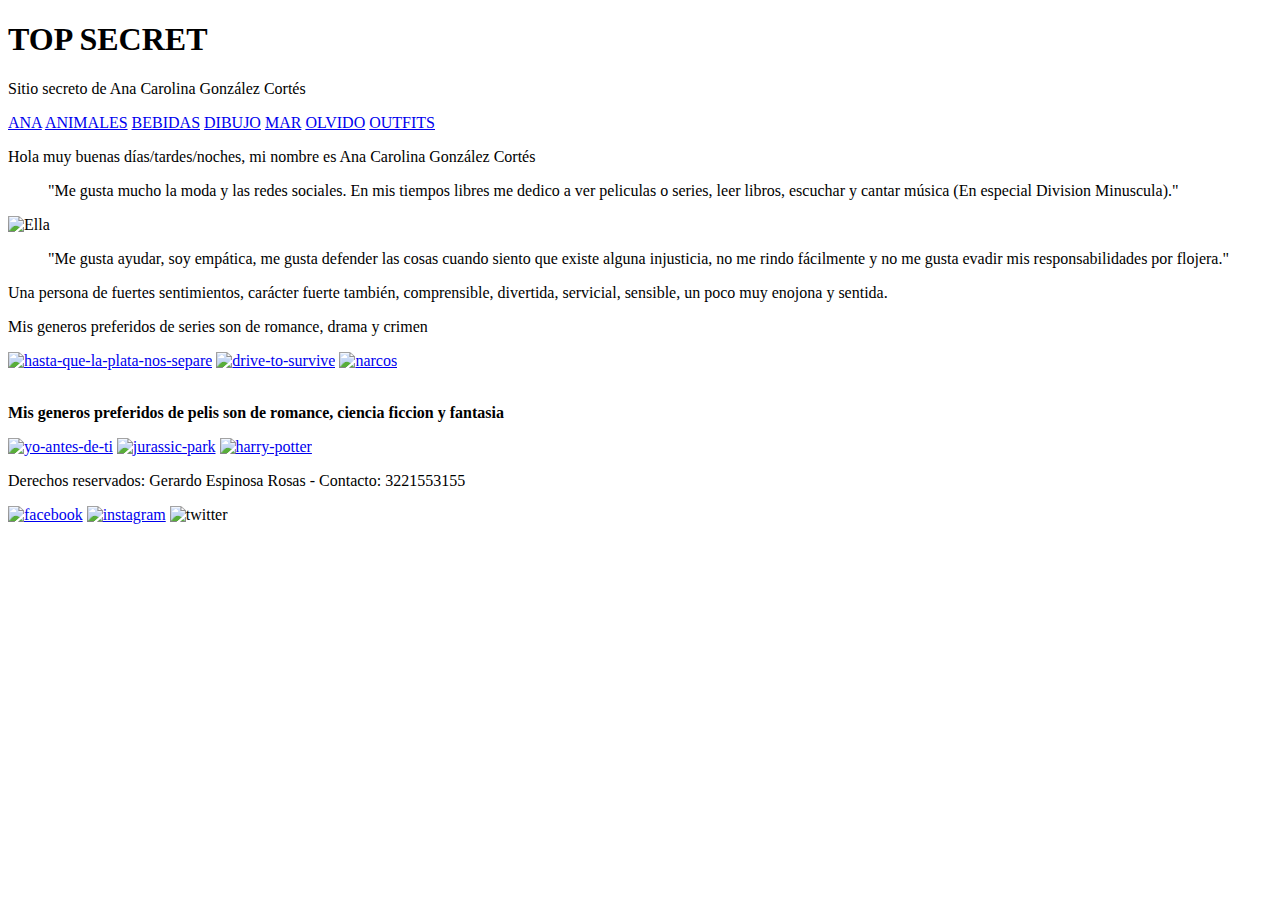
==== html/index.html @ 265fefef "Primer commit" ====
<!DOCTYPE html>
<html lang="es">
<head>
    <meta charset="UTF-8">
    <meta name="viewport" content="width=device-width, initial-scale=1.0">
    <meta name="descripcion" content="Sitio Top Secreto">
    <meta name="keywords" content="gustos, secretos, deportes">

    <link rel="icon" type="image/x-icon" href="img/favicon.ico">
    <link rel="stylesheet" href="css/estilos.css">
    <link rel="stylesheet" href="css/test.css">
    <link rel="stylesheet" href="css/index.css">
    <link rel="stylesheet" href="css/redes.css">
    <link rel="preconnect" href="https://fonts.googleapis.com">
    <link rel="preconnect" href="https://fonts.gstatic.com" crossorigin>
    <link href="https://fonts.googleapis.com/css2?family=Ubuntu:wght@300&display=swap" rel="stylesheet">
    
    <title>Mi Top Secret</title>

</head>
<body>
    <header>
        <h1 class="titulo">TOP SECRET</h1>
        <p>Sitio secreto de Ana Carolina González Cortés</p>
    </header>

    <nav>
        <a class="btn" href="#">ANA</a>
        <a class="btn" href="animales.html">ANIMALES</a>
        <a class="btn" href="bebidas.html">BEBIDAS</a>
        <a class="btn" href="dibujo.html">DIBUJO</a>
        <a class="btn" href="mar.html">MAR</a>
        <a class="btn" href="olvido.html">OLVIDO</a>
        <a class="btn" href="outfits.html">OUTFITS</a>
    </nav>

    <main class="principal">
        <section class="padre">
            <p>
                Hola muy buenas días/tardes/noches, mi nombre es 
                <span class="nombre">Ana Carolina González Cortés</span>
            </p>
            <blockquote>
                "Me gusta mucho la moda y las redes sociales. En mis
                tiempos libres me dedico a ver peliculas o series, 
                leer libros, escuchar y cantar música (En especial 
                Division Minuscula)."
            </blockquote>
    
            <div class="contenedor-imagen">
                <img src="img/perfil2.jpg" alt="Ella">
            </div>
    
            <blockquote>
                "Me gusta ayudar, soy empática, me gusta defender las 
                cosas cuando siento que existe alguna injusticia, no 
                me rindo fácilmente y no me gusta evadir mis 
                responsabilidades por flojera."
            </blockquote>
            <p>
                Una persona de fuertes sentimientos, carácter fuerte 
                también, comprensible, divertida, servicial, sensible,
                un poco muy enojona y sentida.
            </p>
            
        </section>
        <section id="cine" class="oscuro"> 
            <p>
                Mis generos preferidos de series son de romance, drama 
                y crimen
            </p>
            <div>
                <a href="https://www.netflix.com/title/81609358"><img src="img/series/hastaquelaplata.jpg" alt="hasta-que-la-plata-nos-separe"></a>
                <a href="https://www.netflix.com/title/80204890"><img src="img/series/drivetosurvive.jpg" alt="drive-to-survive"></a>
                <a href="https://www.netflix.com/title/80025172"><img src="img/series/narcos.jpg" alt="narcos"></a>
                <br><br>
            </div>
        </section>
        <section> 
            <p style="font-weight: bold;">
                Mis generos preferidos de pelis son de romance, 
                ciencia ficcion y fantasia
            </p>
            <div>
                <a href="https://tv.apple.com/mx/movie/me-before-you/umc.cmc.1z7g0fqte21sxnamttecveiyw?action=play"><img src="img/pelis/yoantesdeti.jpg" alt="yo-antes-de-ti"></a>
                <a href="https://www.netflix.com/watch/81083163?source=35"><img src="img/pelis/jurassic.jpg" alt="jurassic-park"></a>
                <a href="https://www.primevideo.com/dp/amzn1.dv.gti.4d4ff5d3-c5c2-4fbe-9bf1-511b0494f564?autoplay=0&ref_=atv_cf_strg_wb"><img src="img/pelis/harry-potter.webp" alt="harry-potter"></a>
            </div>
        </section>
    </main>

    <footer id="footer">
        <p>Derechos reservados: Gerardo Espinosa Rosas - Contacto: 3221553155</p>
        <a href="https://www.facebook.com/Gerry.Espinosa.Rosas/"><img src="img/facebook.png" alt="facebook"></a>
        <a href="https://www.instagram.com/gerryespinosa01/"><img src="img/instagram.png" alt="instagram"></a>
        <img src="img/gorjeo.png" alt="twitter">
    </footer>
</body>
</html>
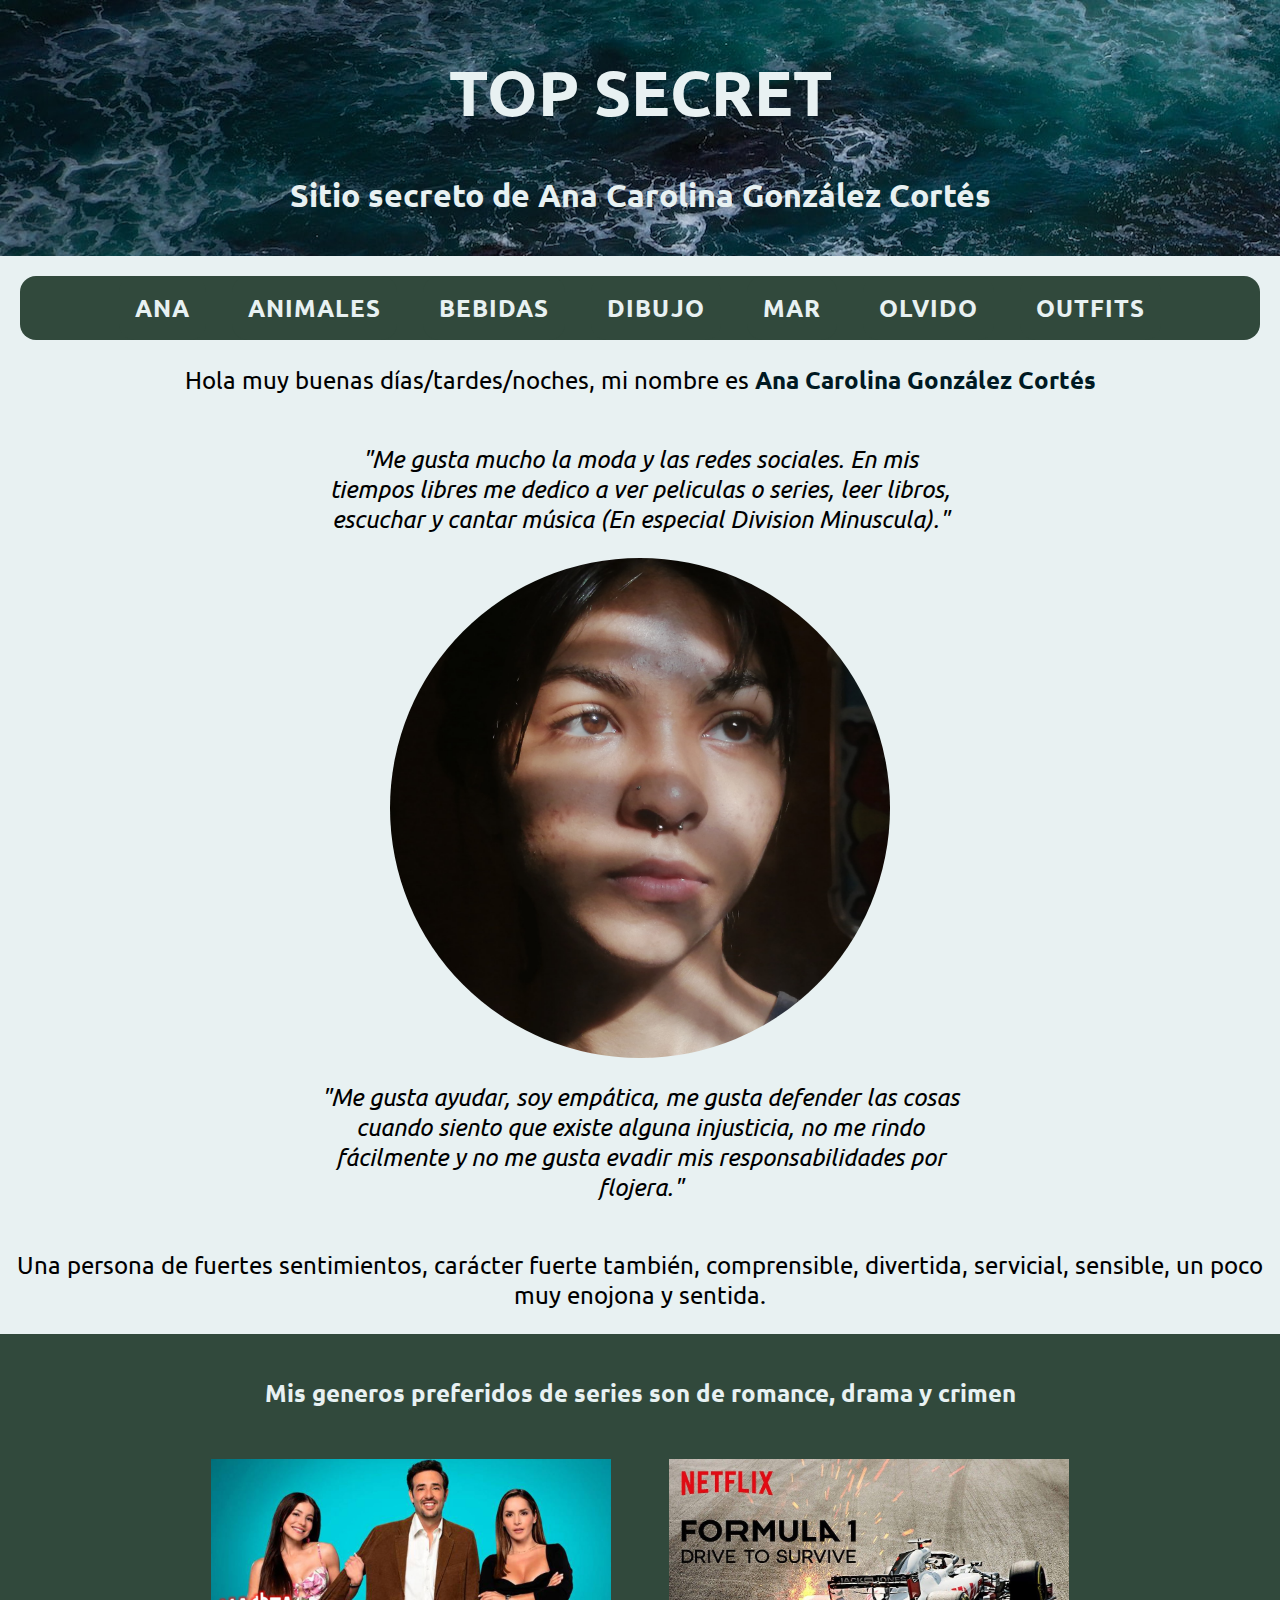
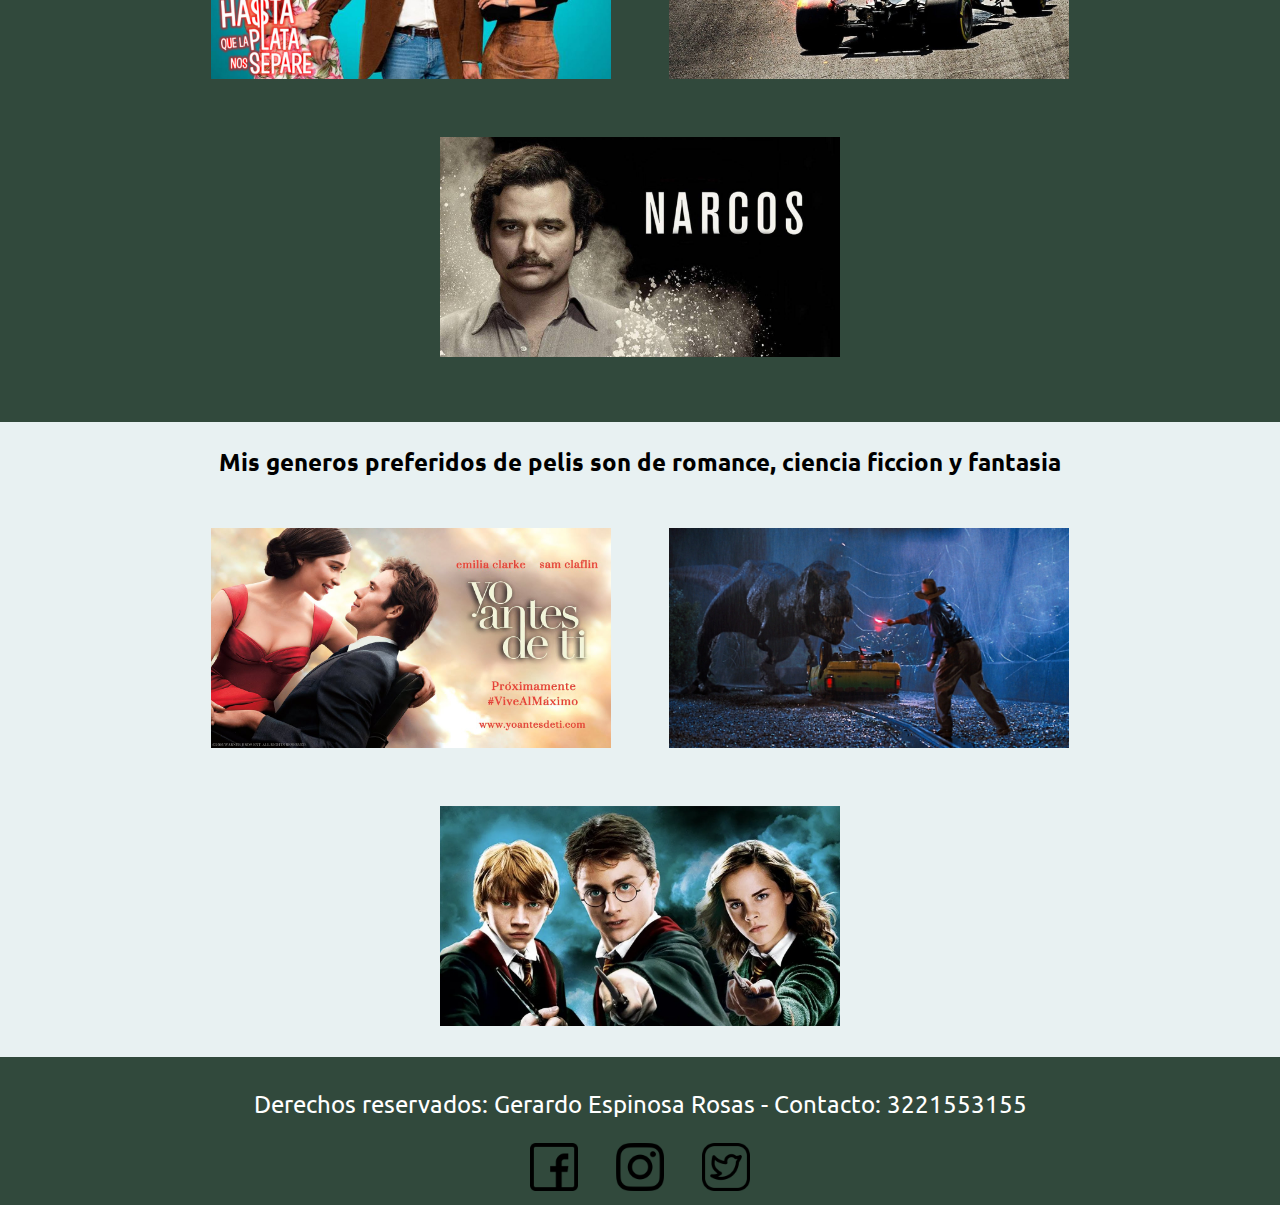
==== commit a1c29cc9: "Corrigiendo referencias de los documentos" ====
--- a/html/index.html
+++ b/html/index.html
@@ -6,11 +6,11 @@
     <meta name="descripcion" content="Sitio Top Secreto">
     <meta name="keywords" content="gustos, secretos, deportes">
 
-    <link rel="icon" type="image/x-icon" href="img/favicon.ico">
-    <link rel="stylesheet" href="css/estilos.css">
-    <link rel="stylesheet" href="css/test.css">
-    <link rel="stylesheet" href="css/index.css">
-    <link rel="stylesheet" href="css/redes.css">
+    <link rel="icon" type="image/x-icon" href="../img/favicon.ico">
+    <link rel="stylesheet" href="../../css/estilos.css">
+    <link rel="stylesheet" href="../../css/test.css">
+    <link rel="stylesheet" href="../../css/index.css">
+    <link rel="stylesheet" href="../../css/redes.css">
     <link rel="preconnect" href="https://fonts.googleapis.com">
     <link rel="preconnect" href="https://fonts.gstatic.com" crossorigin>
     <link href="https://fonts.googleapis.com/css2?family=Ubuntu:wght@300&display=swap" rel="stylesheet">
@@ -25,7 +25,7 @@
     </header>
 
     <nav>
-        <a class="btn" href="#">ANA</a>
+        <a class="btn" href="#!">ANA</a>
         <a class="btn" href="animales.html">ANIMALES</a>
         <a class="btn" href="bebidas.html">BEBIDAS</a>
         <a class="btn" href="dibujo.html">DIBUJO</a>
@@ -48,7 +48,7 @@
             </blockquote>
     
             <div class="contenedor-imagen">
-                <img src="img/perfil2.jpg" alt="Ella">
+                <img src="../img/perfil2.jpg" alt="Ella">
             </div>
     
             <blockquote>
@@ -70,9 +70,9 @@
                 y crimen
             </p>
             <div>
-                <a href="https://www.netflix.com/title/81609358"><img src="img/series/hastaquelaplata.jpg" alt="hasta-que-la-plata-nos-separe"></a>
-                <a href="https://www.netflix.com/title/80204890"><img src="img/series/drivetosurvive.jpg" alt="drive-to-survive"></a>
-                <a href="https://www.netflix.com/title/80025172"><img src="img/series/narcos.jpg" alt="narcos"></a>
+                <a href="https://www.netflix.com/title/81609358"><img src="../img/series/hastaquelaplata.jpg" alt="hasta-que-la-plata-nos-separe"></a>
+                <a href="https://www.netflix.com/title/80204890"><img src="../img/series/drivetosurvive.jpg" alt="drive-to-survive"></a>
+                <a href="https://www.netflix.com/title/80025172"><img src="../img/series/narcos.jpg" alt="narcos"></a>
                 <br><br>
             </div>
         </section>
@@ -82,18 +82,18 @@
                 ciencia ficcion y fantasia
             </p>
             <div>
-                <a href="https://tv.apple.com/mx/movie/me-before-you/umc.cmc.1z7g0fqte21sxnamttecveiyw?action=play"><img src="img/pelis/yoantesdeti.jpg" alt="yo-antes-de-ti"></a>
-                <a href="https://www.netflix.com/watch/81083163?source=35"><img src="img/pelis/jurassic.jpg" alt="jurassic-park"></a>
-                <a href="https://www.primevideo.com/dp/amzn1.dv.gti.4d4ff5d3-c5c2-4fbe-9bf1-511b0494f564?autoplay=0&ref_=atv_cf_strg_wb"><img src="img/pelis/harry-potter.webp" alt="harry-potter"></a>
+                <a href="https://tv.apple.com/mx/movie/me-before-you/umc.cmc.1z7g0fqte21sxnamttecveiyw?action=play"><img src="../img/pelis/yoantesdeti.jpg" alt="yo-antes-de-ti"></a>
+                <a href="https://www.netflix.com/watch/81083163?source=35"><img src="../img/pelis/jurassic.jpg" alt="jurassic-park"></a>
+                <a href="https://www.primevideo.com/dp/amzn1.dv.gti.4d4ff5d3-c5c2-4fbe-9bf1-511b0494f564?autoplay=0&ref_=atv_cf_strg_wb"><img src="../img/pelis/harry-potter.webp" alt="harry-potter"></a>
             </div>
         </section>
     </main>
 
     <footer id="footer">
         <p>Derechos reservados: Gerardo Espinosa Rosas - Contacto: 3221553155</p>
-        <a href="https://www.facebook.com/Gerry.Espinosa.Rosas/"><img src="img/facebook.png" alt="facebook"></a>
-        <a href="https://www.instagram.com/gerryespinosa01/"><img src="img/instagram.png" alt="instagram"></a>
-        <img src="img/gorjeo.png" alt="twitter">
+        <a href="https://www.facebook.com/Gerry.Espinosa.Rosas/"><img src="../img/facebook.png" alt="facebook"></a>
+        <a href="https://www.instagram.com/gerryespinosa01/"><img src="../img/instagram.png" alt="instagram"></a>
+        <img src="../img/gorjeo.png" alt="twitter">
     </footer>
 </body>
 </html>--- a/css/estilos.css
+++ b/css/estilos.css
@@ -0,0 +1,75 @@
+:root {
+    --verdeOliva: #556B2F;
+    --indigoOscuro: #4B0082;
+    --grisPizarra: #2F4F4F;
+    --verdeOlivaOscuro: #6B8E23;
+
+    --alice-blue: #E8F1F2;
+    --celadon: #B3EFB2;
+    --cambridge-blue: #7A9E7E;
+    --brunswick-green: #31493C;
+    --rich-black: #001A23;
+    --kelly-green: #71B340;
+
+    --nav: var(--brunswick-green);
+    --fondo: var(--alice-blue)
+}
+
+body{
+    background: var(--fondo); 
+    color: black; 
+    text-align: center; 
+    font-family: 'Ubuntu', Arial, Helvetica, sans-serif; 
+    font-size: 1.5rem; 
+    margin: 0; 
+    padding: 0;
+}
+
+header{
+    background: url(/img/fondo1.jpg);
+    background-size: auto;
+    /* box-shadow: 0rem 0rem 1.25rem 0rem rgba(0,0,0,0.5);  */
+    color: var(--alice-blue);
+    font-weight: bold; 
+    margin: 0rem; 
+    padding: 0.5rem;
+}
+header h1{ 
+    font-size: 4rem;
+}
+header p{ font-size: 2rem; }
+
+nav {
+    justify-content: center;
+    margin: 1.25rem;
+    background: var(--nav);
+    border-radius: 1rem;
+}
+.btn{
+    display: inline-block;
+    color: var(--alice-blue);
+    background-color: var(--nav);
+    text-decoration: none;
+    font-size: 1.5rem;
+    font-weight: 700;
+    padding: 1rem;
+    margin: 0 .625rem;
+    border-radius: 1rem;
+    letter-spacing: 0.063rem;
+}
+.btn:hover {
+    color: var(--nav);
+    background-color: var(--alice-blue);
+    transition: all 0.2s ease;
+}
+
+footer{
+    background: var(--brunswick-green); 
+    color: white; 
+    text-align: center;
+    padding: 0.5rem;
+}
+footer img{
+    margin: 0 1rem;
+    width: 3rem;
+}--- a/css/index.css
+++ b/css/index.css
@@ -0,0 +1,71 @@
+.nombre{
+    font-weight: bold;
+    color: var(--rich-black);
+}
+
+.contenedor-imagen{
+    width: 500px; 
+    height: 500px; 
+    border-radius: 50%;
+    overflow: hidden;
+    margin: 0 auto;
+    border-color : #1E90FF;
+}
+
+.contenedor-imagen img{
+    width: 100%; 
+    height: 100%; 
+    object-fit: cover;
+}
+
+
+blockquote{
+    display: inline-block;
+    font-style: italic;
+    width: 40rem;
+}
+
+
+section.oscuro{
+    font-weight: bold;
+    color: var(--alice-blue);
+    padding-top: 1.2rem;
+    background: var(--nav);
+}
+.principal .oscuro div a img{
+    border: 0.07rem solid var(--brunswick-green);
+}
+.principal .oscuro div a img:hover{
+    border: 0.07rem solid var(--alice-blue);
+}
+
+.principal div a img{
+    width: 25rem;
+    height: 13.75rem;
+    margin: 1.25rem;
+    padding: 0.3rem;
+    border: 0.07rem solid var(--alice-blue);
+}
+.principal div a img:hover{
+    border: 0.07rem solid var(--cambridge-blue);
+}
+
+main section .ave2{
+    background: var(--verdeOliva);
+}
+main section .ave2 h2{
+    padding: 2rem 0rem 0rem 0rem;
+    color: var(--blancoCasiBlanco);
+}
+main section .ave2 h3{
+    color: var(--blancoCasiBlanco);
+}
+
+.amarillo{
+    background-color: var(--amarilloDorado);
+    color: black;
+}
+.amarillo a:hover{
+    color: var(--amarilloDorado);
+}
+
--- a/css/redes.css
+++ b/css/redes.css
@@ -0,0 +1,28 @@
+.icon{
+	width: 60px;
+	height: 60px;
+	border-radius: 15px;
+	text-align: center;
+	background-image: linear-gradient(155deg, #4C57A2 8%, #87439A 50%, #e02870 85%);
+	position: relative;
+	overflow: hidden;
+	&:after{
+		content: '';
+		display: block;
+		position: absolute;
+		top: 30%;
+    	left: -60%;
+		width: 150%;
+		height: 150%;
+		background: radial-gradient(rgba(246, 221, 132,1) 15%, 
+			rgba(255, 45, 45, 0.65) 50%, 
+			rgba(0, 0, 0, 0) 70%);
+    }
+	i{
+		color: #fff;
+    	font-size: 50px;
+		line-height: 60px;
+		position: relative;
+		z-index: 1;
+	}
+}